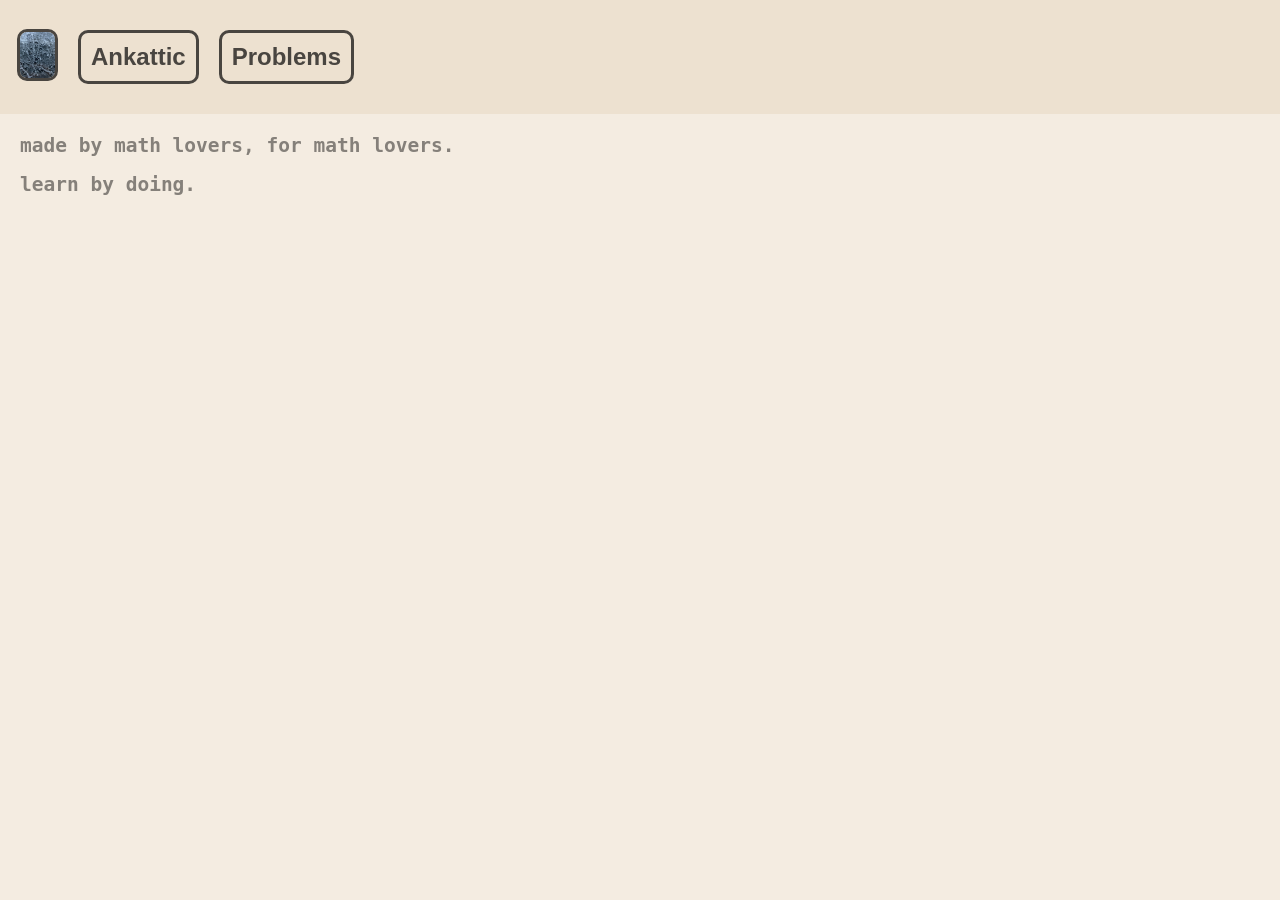
==== index.html @ e8ebdd40 "first update we up first hour of stuff temporary changes made" ====
<!DOCTYPE html>
<html lang="en">
<head>
    <meta charset="UTF-8">
    <meta name="viewport" content="width=device-width, initial-scale=1.0">
    <title> Ankattic | Home</title>
    <link rel="stylesheet" href="main-header.css">
    <link rel="stylesheet" href="main.css">
</head>
<body>
    <ul class="main-header">
        <li><img src="frezance.jpeg" class="mhimg" alt="Frezance"></li>
        <li><h1 class="mhet">Ankattic</h1></li>
        <li><h1 class="mhet">Problems</h1></li>
    </ul>
    <div class="imptor">
        <h2>made by math lovers, for math lovers.</h2>
        <h2>learn by doing.</h2>
    </div>
</body>
</html>
---- main-header.css ----
.main-header {
    list-style-type: none;
  background-color: #ede1d0;
  margin: 0;
  padding: 7px;
  overflow: hidden;
  display: flex;
  align-items: center;
  height: 100px;
}
.main-header img {
    height: 100%;
    width: 35px;
    
}
.main-header li {
    float: left;
}
.main-header .mhimg {
    display:inline-block;
    margin: 10px;
    border-style: solid;
    border-width: 3px;
    border-color: #494540;
    border-radius: 10px;
}
.main-header .mhet {
    text-align: center;
    color: #494540;
    padding: 10px;
    text-decoration: none;
    margin:10px;
    font-size: 24px;
    border-style: solid;
    border-width: 3px;
    border-color: #494540;
    border-radius: 10px;
}
---- main.css ----
body {
    background-color: #f4ece1;
    margin: 0;
    font-family: Arial, sans-serif;
}

.imptor {
    font-family: monospace;
    color: #85807a;
    margin:20px;
}
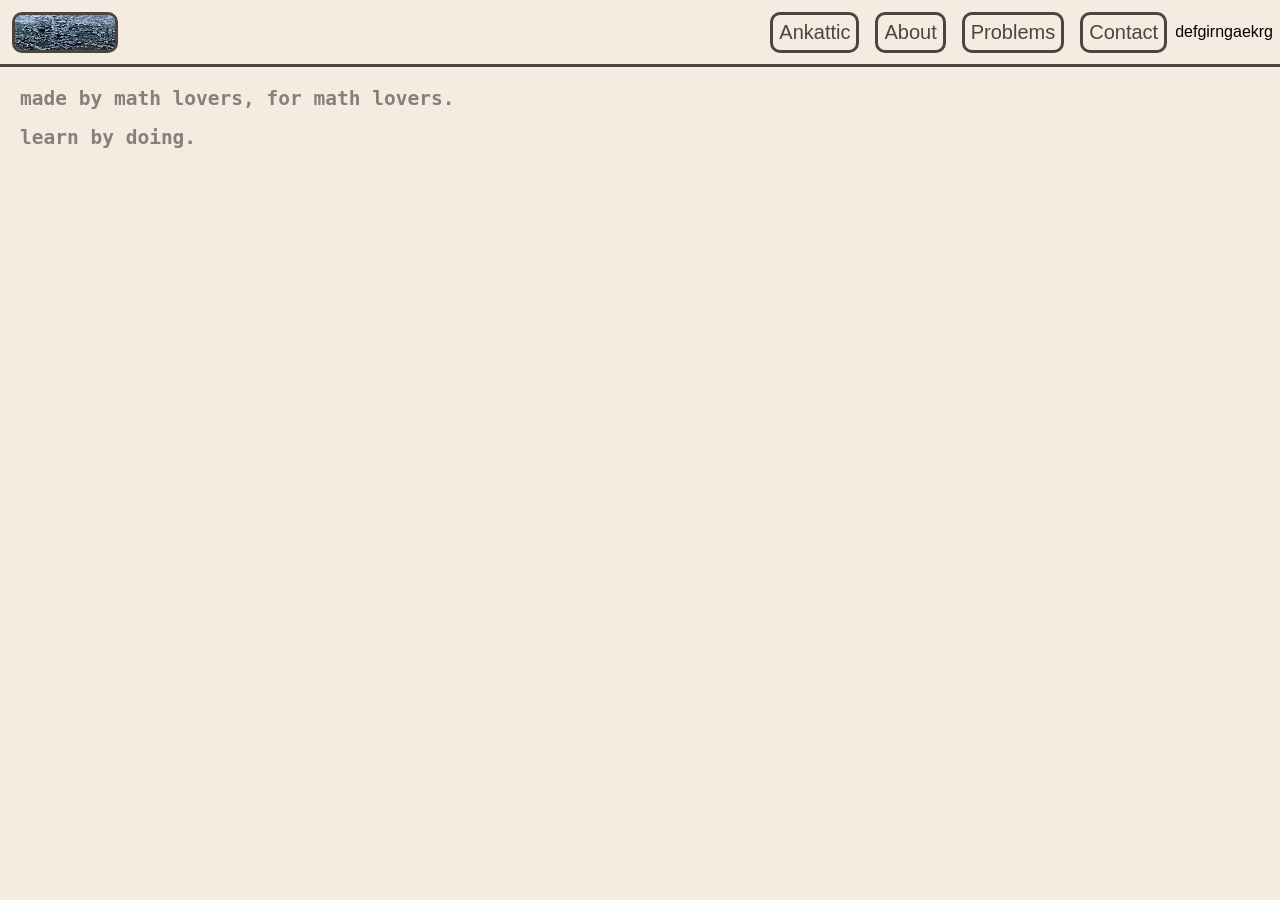
==== commit 23332662: "Tuesday, June 30th NOW it should be fixed..." ====
--- a/index.html
+++ b/index.html
@@ -3,17 +3,27 @@
 <head>
     <meta charset="UTF-8">
     <meta name="viewport" content="width=device-width, initial-scale=1.0">
-    <title> Ankattic | Home</title>
+    <title>Ankattic | Home</title>
     <link rel="stylesheet" href="main-header.css">
     <link rel="stylesheet" href="main.css">
 </head>
 <body>
-    <ul class="main-header">
-        <li><img src="frezance.jpeg" class="mhimg" alt="Frezance"></li>
-        <li><h1 class="mhet">Ankattic</h1></li>
-        <li><h1 class="mhet">Problems</h1></li>
-    </ul>
-    <div class="imptor">
+    <nav class="main-header">
+        <img src="frezance.jpeg" class="mhimg" alt="Frezance">
+        <div class="main-header-buttons">
+            <div class="main-header-links">
+                <a href="index.html" class="mhet">Ankattic</a>
+                <a href="about.html" class="mhet">About</a>
+                <a href="problems.html" class="mhet">Problems</a>
+                <a href="contact.html" class="mhet">Contact</a>
+            </div>
+            <div class="main-header-login">
+                <p>defgirngaekrg</p>
+            </div>
+        </div>
+    </nav>
+    
+    <div class="important">
         <h2>made by math lovers, for math lovers.</h2>
         <h2>learn by doing.</h2>
     </div>
--- a/main-header.css
+++ b/main-header.css
@@ -1,24 +1,35 @@
 .main-header {
     list-style-type: none;
-  background-color: #ede1d0;
-  margin: 0;
-  padding: 7px;
-  overflow: hidden;
-  display: flex;
-  align-items: center;
-  height: 100px;
+    margin: 0;
+    padding: 7px;
+    overflow: hidden;
+    display: flex;
+    justify-content: space-between;
+    height: 50px;
+    border-style: solid;
+    border-width: 0 0 3px 0;
+    border-color: #494540;
+}
+.main-header .main-header-buttons {
+    display: flex;
+    height: 100%;
+    align-items: right;
+    justify-content: right;
+}
+.main-header .main-header-buttons .main-header-links {
+    display: flex;
+    height: 100%;
+    align-items: center;
+    justify-content: center;
 }
 .main-header img {
-    height: 100%;
-    width: 35px;
-    
-}
-.main-header li {
-    float: left;
+    height: 35px;
+    width: 100px;
+    margin: 10px;
 }
 .main-header .mhimg {
-    display:inline-block;
-    margin: 10px;
+    display: flex;
+    margin: 5px;
     border-style: solid;
     border-width: 3px;
     border-color: #494540;
@@ -26,13 +37,20 @@
 }
 .main-header .mhet {
     text-align: center;
+    display: flex;
+    align-items: center;
+    justify-content: center;
     color: #494540;
-    padding: 10px;
+    padding: 6px;
     text-decoration: none;
-    margin:10px;
-    font-size: 24px;
+    margin:8px;
+    font-size: 20px;
+    font-style: bold;
     border-style: solid;
     border-width: 3px;
     border-color: #494540;
     border-radius: 10px;
 }
+.main-header .mhet:hover {
+    background-color: #d2c8ba;
+}
--- a/main.css
+++ b/main.css
@@ -3,9 +3,17 @@
     margin: 0;
     font-family: Arial, sans-serif;
 }
-
-.imptor {
+nav {
+    list-style-type: none;
+    display: flex;
+}
+.important {
     font-family: monospace;
     color: #85807a;
     margin:20px;
+}
+.important p {
+    font-size: 14px;
+    line-height: 1.6;
+    color: #6d6964;
 }
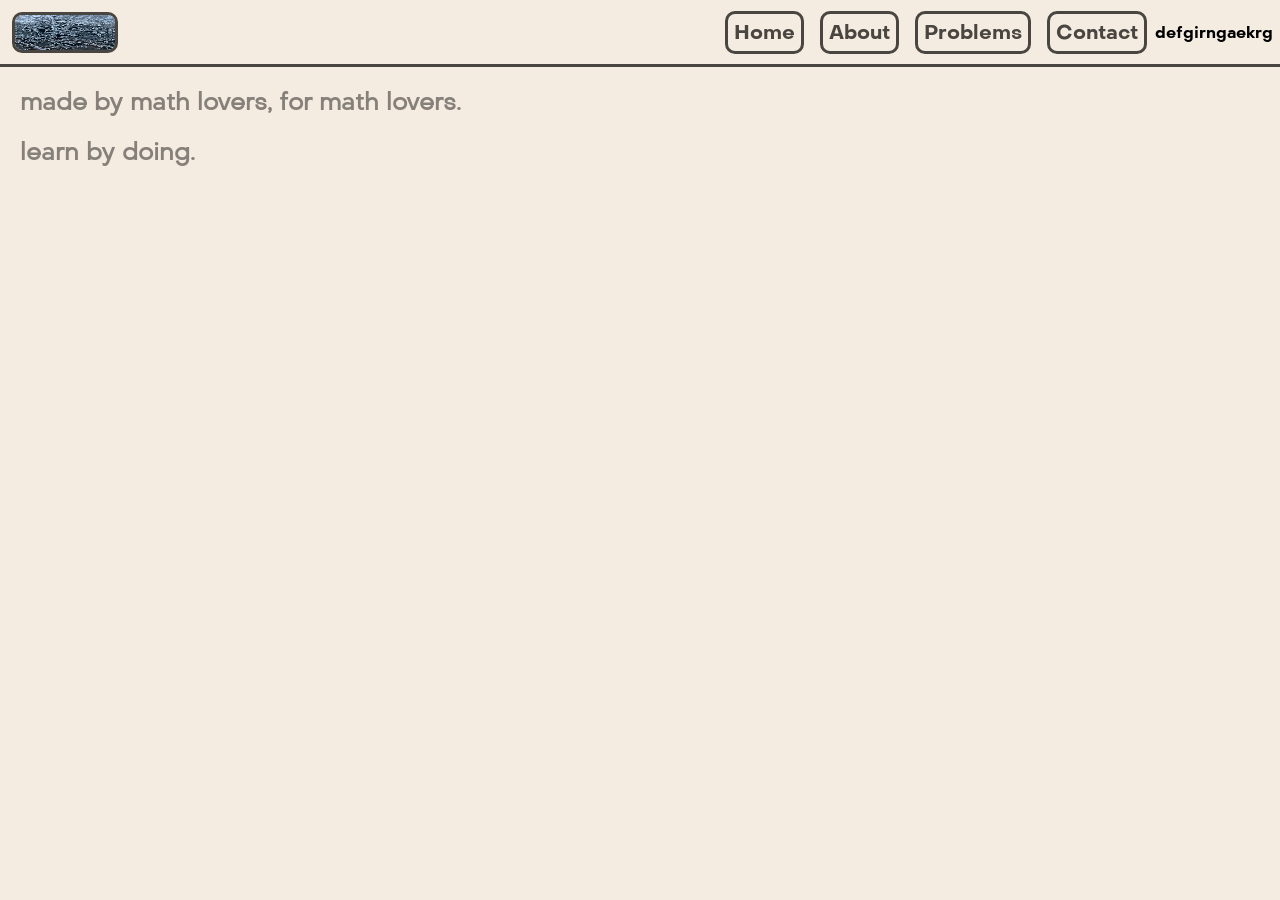
==== commit dd4d7ad5: "7/1/26, 10:36 AM fonts!!1!" ====
--- a/index.html
+++ b/index.html
@@ -12,7 +12,7 @@
         <img src="frezance.jpeg" class="mhimg" alt="Frezance">
         <div class="main-header-buttons">
             <div class="main-header-links">
-                <a href="index.html" class="mhet">Ankattic</a>
+                <a href="index.html" class="mhet">Home</a>
                 <a href="about.html" class="mhet">About</a>
                 <a href="problems.html" class="mhet">Problems</a>
                 <a href="contact.html" class="mhet">Contact</a>
--- a/main-header.css
+++ b/main-header.css
@@ -1,3 +1,11 @@
+@font-face {
+    font-family: 'Metropolitano';
+    src: url("Metropolitano-Regular.ttf") format("truetype");
+}
+@font-face {
+    font-family: 'Metropolitano Bold';
+    src: url("Metropolitano-Bold.ttf") format("truetype");
+}
 .main-header {
     list-style-type: none;
     margin: 0;
@@ -15,6 +23,7 @@
     height: 100%;
     align-items: right;
     justify-content: right;
+    font-family: 'Metropolitano Bold';
 }
 .main-header .main-header-buttons .main-header-links {
     display: flex;
--- a/main.css
+++ b/main.css
@@ -1,14 +1,22 @@
+@font-face {
+    font-family: 'Metropolitano';
+    src: url("Metropolitano-Regular.ttf") format("truetype");
+}
+@font-face {
+    font-family: 'Metropolitano Bold';
+    src: url("Metropolitano-Bold.ttf") format("truetype");
+}
+
 body {
     background-color: #f4ece1;
     margin: 0;
-    font-family: Arial, sans-serif;
+    font-family: 'Metropolitano', Arial, sans-serif;
 }
 nav {
     list-style-type: none;
     display: flex;
 }
 .important {
-    font-family: monospace;
     color: #85807a;
     margin:20px;
 }
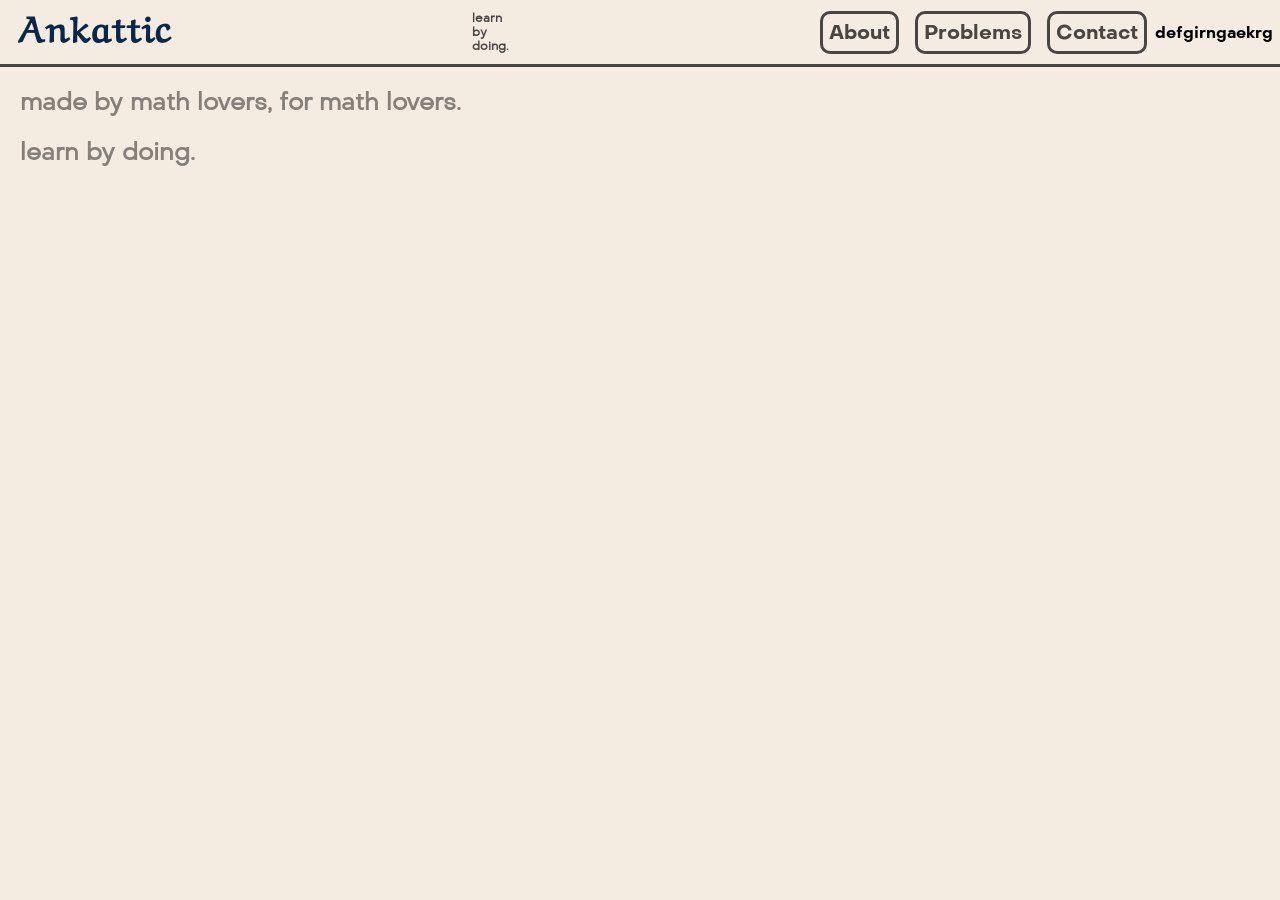
==== commit a9fbc6db: "7/1/26. 1:14 PM ui updates" ====
--- a/index.html
+++ b/index.html
@@ -6,13 +6,23 @@
     <title>Ankattic | Home</title>
     <link rel="stylesheet" href="main-header.css">
     <link rel="stylesheet" href="main.css">
+    <link rel="icon" href="singrat.png">
 </head>
 <body>
     <nav class="main-header">
-        <img src="frezance.jpeg" class="mhimg" alt="Frezance">
+        <div class="main-header-logo">
+            <a id="logo" href="index.html">
+                <h1 >Ankattic</h1>
+            </a>
+            <svg>
+                <rect id="mhrect" x="0" y="0" width="4" height="4"/>
+            </svg>
+            <div class="mhsubtext">
+                <h3>learn<br>by<br>doing.</h3>
+            </div>
+        </div> 
         <div class="main-header-buttons">
             <div class="main-header-links">
-                <a href="index.html" class="mhet">Home</a>
                 <a href="about.html" class="mhet">About</a>
                 <a href="problems.html" class="mhet">Problems</a>
                 <a href="contact.html" class="mhet">Contact</a>
--- a/main-header.css
+++ b/main-header.css
@@ -13,6 +13,7 @@
     overflow: hidden;
     display: flex;
     justify-content: space-between;
+    align-items:center;
     height: 50px;
     border-style: solid;
     border-width: 0 0 3px 0;
@@ -21,7 +22,7 @@
 .main-header .main-header-buttons {
     display: flex;
     height: 100%;
-    align-items: right;
+    align-items: center;
     justify-content: right;
     font-family: 'Metropolitano Bold';
 }
@@ -31,18 +32,11 @@
     align-items: center;
     justify-content: center;
 }
-.main-header img {
-    height: 35px;
-    width: 100px;
-    margin: 10px;
-}
-.main-header .mhimg {
+.main-header .main-header-logo {
     display: flex;
-    margin: 5px;
-    border-style: solid;
-    border-width: 3px;
-    border-color: #494540;
-    border-radius: 10px;
+    padding: 10px;
+    justify-content:space-between;
+    align-items:center;
 }
 .main-header .mhet {
     text-align: center;
@@ -63,3 +57,17 @@
 .main-header .mhet:hover {
     background-color: #d2c8ba;
 }
+.main-header .main-header-logo #mhrect {
+    fill: #494540;
+    stroke: #494540;
+}
+#box {
+    fill: #494540;
+    stroke: black;
+}
+.main-header .main-header-logo .mhsubtext h3 {
+    color: #494540;
+    font-size: 12px;
+    align-items:end;
+    justify-content:left;
+}
--- a/main.css
+++ b/main.css
@@ -6,7 +6,10 @@
     font-family: 'Metropolitano Bold';
     src: url("Metropolitano-Bold.ttf") format("truetype");
 }
-
+@font-face {
+    font-family: 'Neo Euler';
+    src: url("euler.otf") format("opentype");
+}
 body {
     background-color: #f4ece1;
     margin: 0;
@@ -16,6 +19,13 @@
     list-style-type: none;
     display: flex;
 }
+#logo {
+    text-decoration: none;
+    text-align:center;
+    font-family: 'Neo Euler', Times, serif;
+    font-size:24px;
+    color:#092749
+}
 .important {
     color: #85807a;
     margin:20px;
@@ -24,4 +34,4 @@
     font-size: 14px;
     line-height: 1.6;
     color: #6d6964;
-}+}
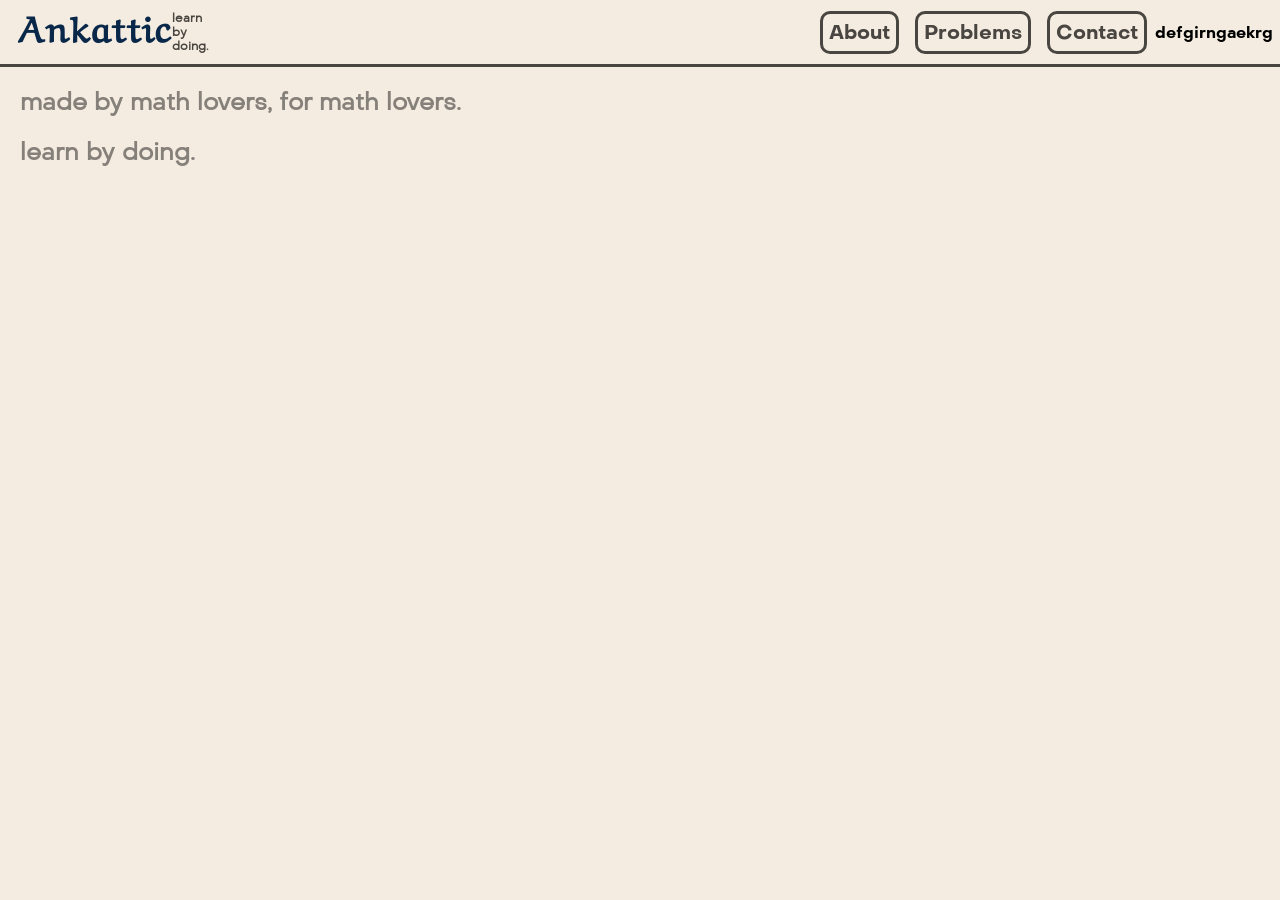
==== commit 9142a674: "7/1/26, 1:16 PM minor update" ====
--- a/index.html
+++ b/index.html
@@ -14,9 +14,6 @@
             <a id="logo" href="index.html">
                 <h1 >Ankattic</h1>
             </a>
-            <svg>
-                <rect id="mhrect" x="0" y="0" width="4" height="4"/>
-            </svg>
             <div class="mhsubtext">
                 <h3>learn<br>by<br>doing.</h3>
             </div>
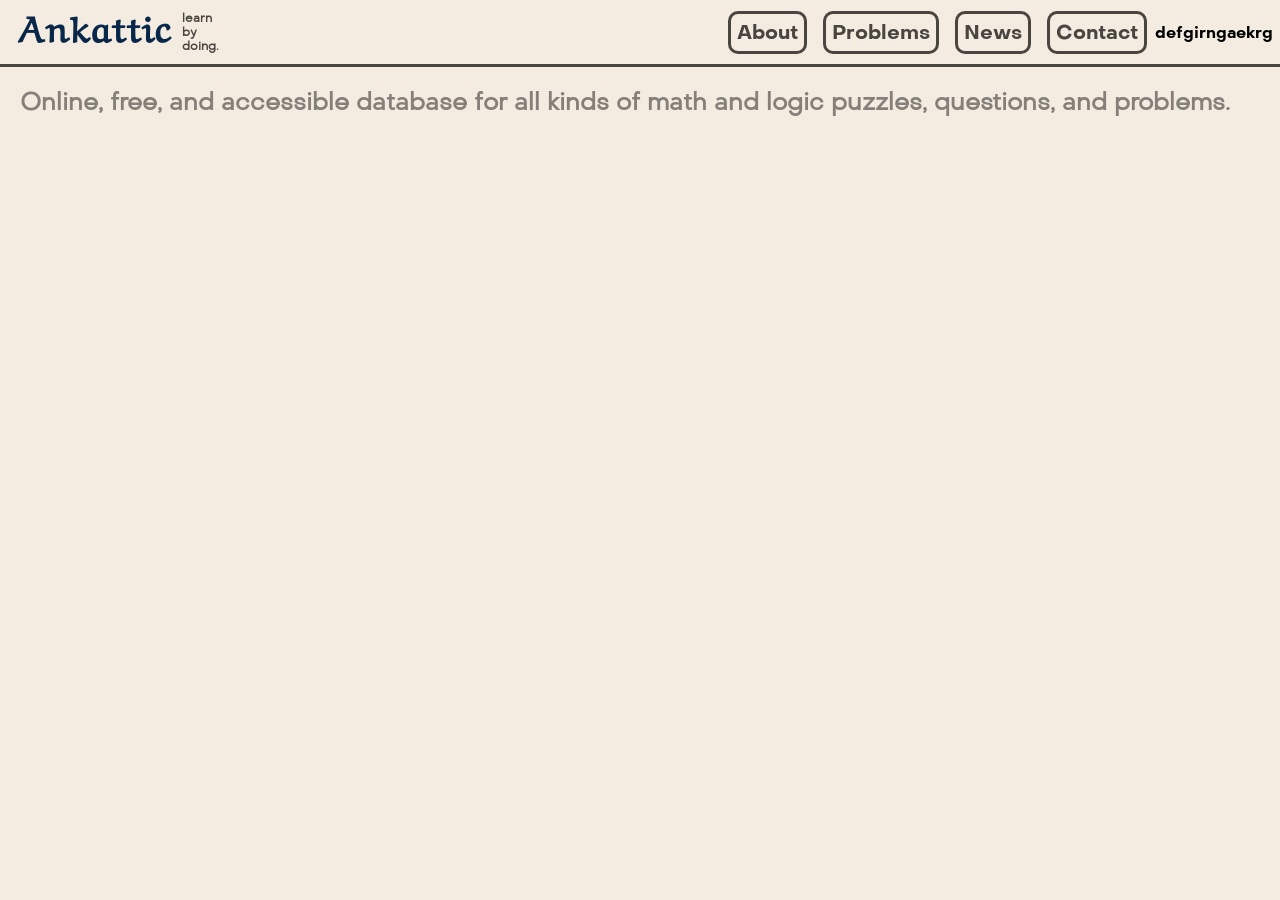
==== commit 29f60e56: "7/1/2026, 9:43 PM Here is the news Coming to you every hour upon the hour Here is the news The weath" ====
--- a/index.html
+++ b/index.html
@@ -22,6 +22,7 @@
             <div class="main-header-links">
                 <a href="about.html" class="mhet">About</a>
                 <a href="problems.html" class="mhet">Problems</a>
+                <a href="news.html" class="mhet">News</a>
                 <a href="contact.html" class="mhet">Contact</a>
             </div>
             <div class="main-header-login">
@@ -31,8 +32,7 @@
     </nav>
     
     <div class="important">
-        <h2>made by math lovers, for math lovers.</h2>
-        <h2>learn by doing.</h2>
+        <h2>Online, free, and accessible database for all kinds of math and logic puzzles, questions, and problems.</h2>
     </div>
 </body>
 </html>
--- a/main-header.css
+++ b/main-header.css
@@ -57,17 +57,11 @@
 .main-header .mhet:hover {
     background-color: #d2c8ba;
 }
-.main-header .main-header-logo #mhrect {
-    fill: #494540;
-    stroke: #494540;
-}
-#box {
-    fill: #494540;
-    stroke: black;
-}
+
 .main-header .main-header-logo .mhsubtext h3 {
     color: #494540;
     font-size: 12px;
     align-items:end;
     justify-content:left;
+    margin: 10px;
 }
